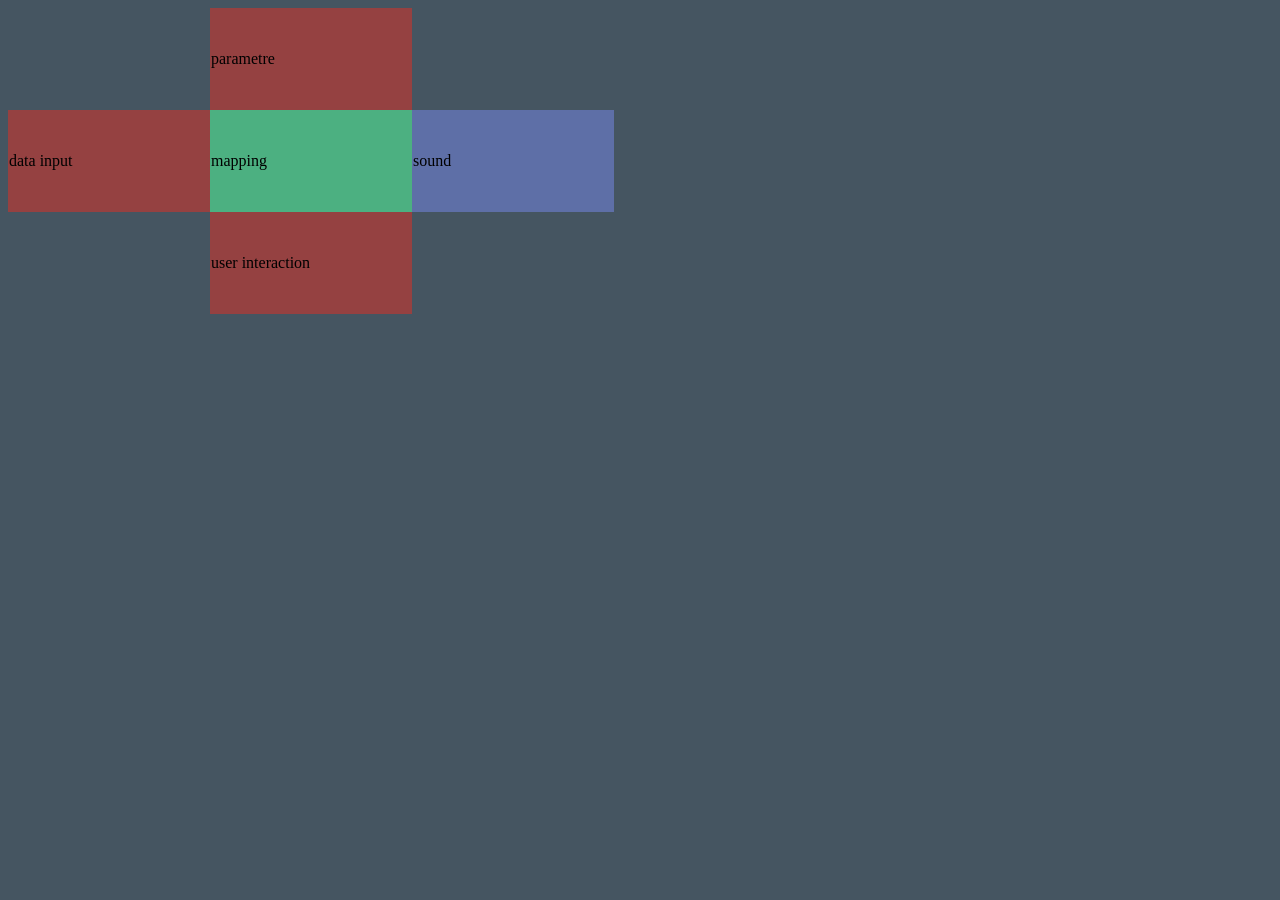
==== page_carte_zones.html @ 63ebd11f "creation de nouveaux fichiers pour carte zones" ====
<!DOCTYPE html>
<html lang="en">
<head>
    <meta charset="UTF-8">
    <meta name="viewport" content="width=device-width, initial-scale=1.0">
    <title>Document</title>
</head>
<body>
    <script src="js/Sonifcell_carte_zones.js"></script>
</body>
</html>
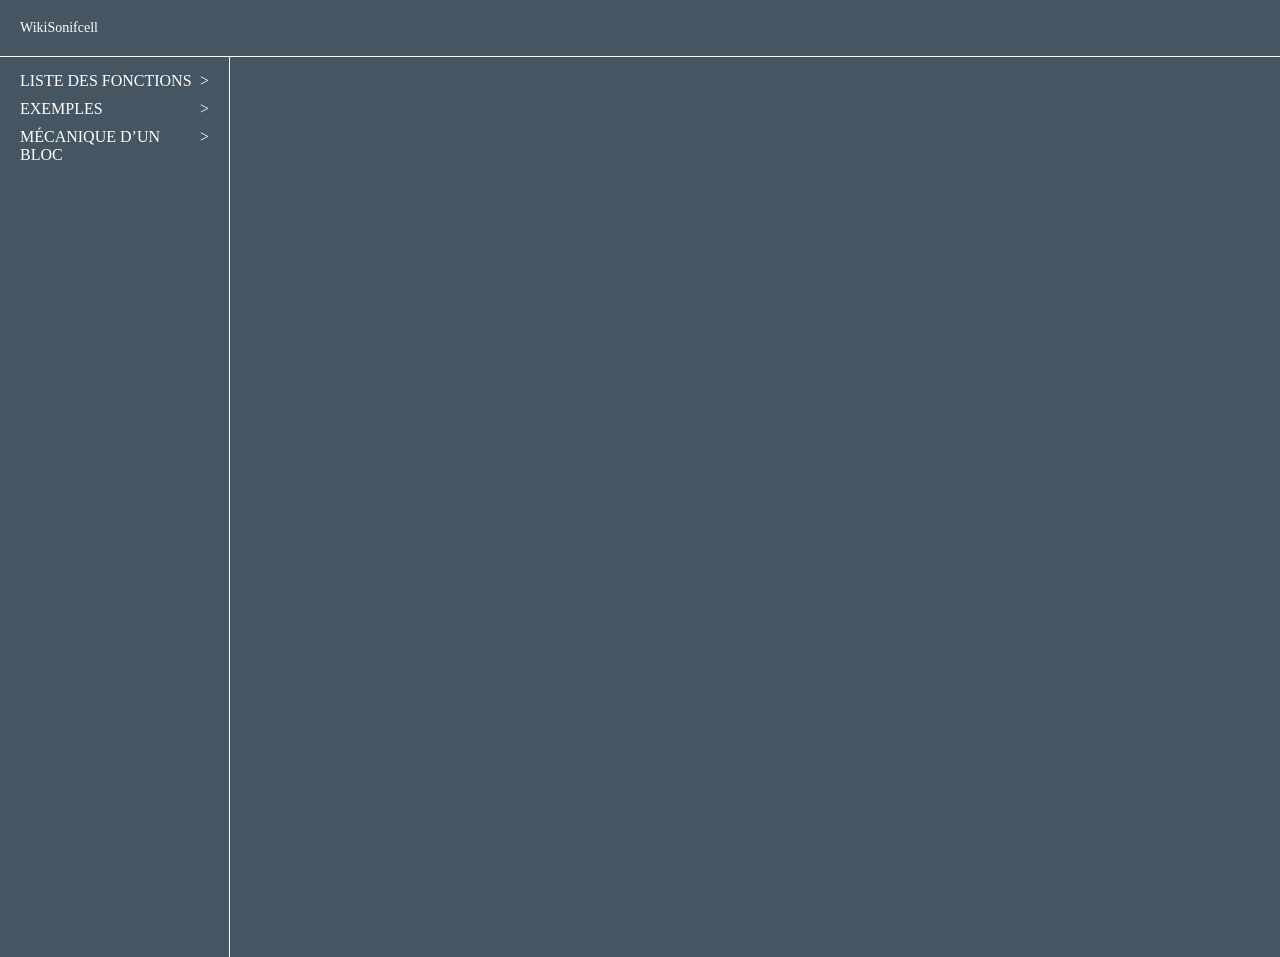
==== commit 964638dc: "rajout de la base de la page d'acceuil avec copier coler de l'index et du css" ====
--- a/page_carte_zones.html
+++ b/page_carte_zones.html
@@ -3,9 +3,31 @@
 <head>
     <meta charset="UTF-8">
     <meta name="viewport" content="width=device-width, initial-scale=1.0">
-    <title>Document</title>
+    <link rel="stylesheet" href="css/style.css">
+    <title>WikiSonifcell</title>
 </head>
-<body>
-    <script src="js/Sonifcell_carte_zones.js"></script>
-</body>
+    <body>
+        <div class="logo">WikiSonifcell</div>
+        <div class="container">
+            <aside class="sidebar">
+                
+                <ul>
+                    <li><a href="#">LISTE DES FONCTIONS</a> </li>
+                    <li><a href="#">EXEMPLES</a> </li>
+                    <li><a href="#">MÉCANIQUE D’UN BLOC</a> </li>
+                </ul>
+            
+            </aside>
+
+            <main class="content">
+
+            </main>
+            
+
+            </div>
+        </div>
+    
+        <script src="WikiSonifcell.js"></script>
+    
+    </body>
 </html>
--- a/css/style.css
+++ b/css/style.css
@@ -0,0 +1,64 @@
+* {
+    margin: 0;
+    padding: 0;
+    box-sizing: border-box;
+}
+
+body {
+    background-color: #455561;
+
+}
+
+.container{
+    display: flex;
+
+}
+
+.sidebar{
+    width: 230px;
+    height: 100vh;
+    border-right:1px solid #ffffff;
+
+    
+}
+
+.sidebar ul{
+    list-style: none;
+    padding-left: 20px;
+    padding-top: 15px;
+}
+
+.sidebar a {
+    text-decoration: none;
+    color : white;
+    display: flex;
+    justify-content:space-between;
+    padding-right: 20px;
+}
+
+
+
+.logo {
+    font-size: 14px;
+    color: white;
+    border-bottom:1px solid white;
+    display: block;
+    width: 100%;
+    padding: 20px;
+}
+
+.sidebar a:hover{
+    color:#aaaaaa;
+}
+
+.sidebar li{
+    margin-bottom: 10px;
+}
+
+.content {
+    flex: 1;
+}
+
+.sidebar a::after {
+    content: " >";
+}
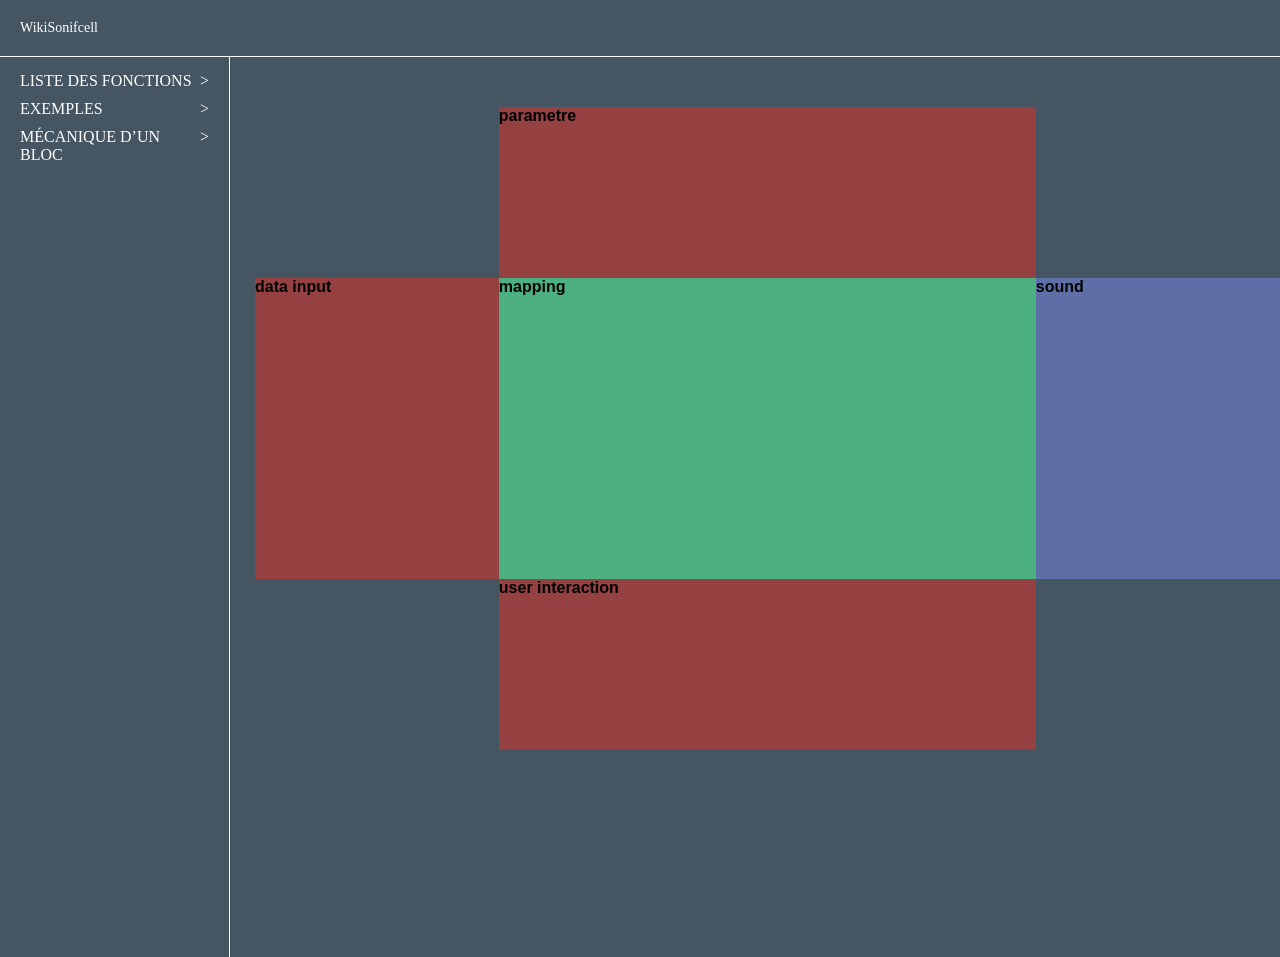
==== commit a58a75d9: "margin" ====
--- a/page_carte_zones.html
+++ b/page_carte_zones.html
@@ -28,6 +28,6 @@
         </div>
     
         <script src="WikiSonifcell.js"></script>
-    
+        <script src="js/Sonifcell_carte_zones.js"></script>
     </body>
 </html>
